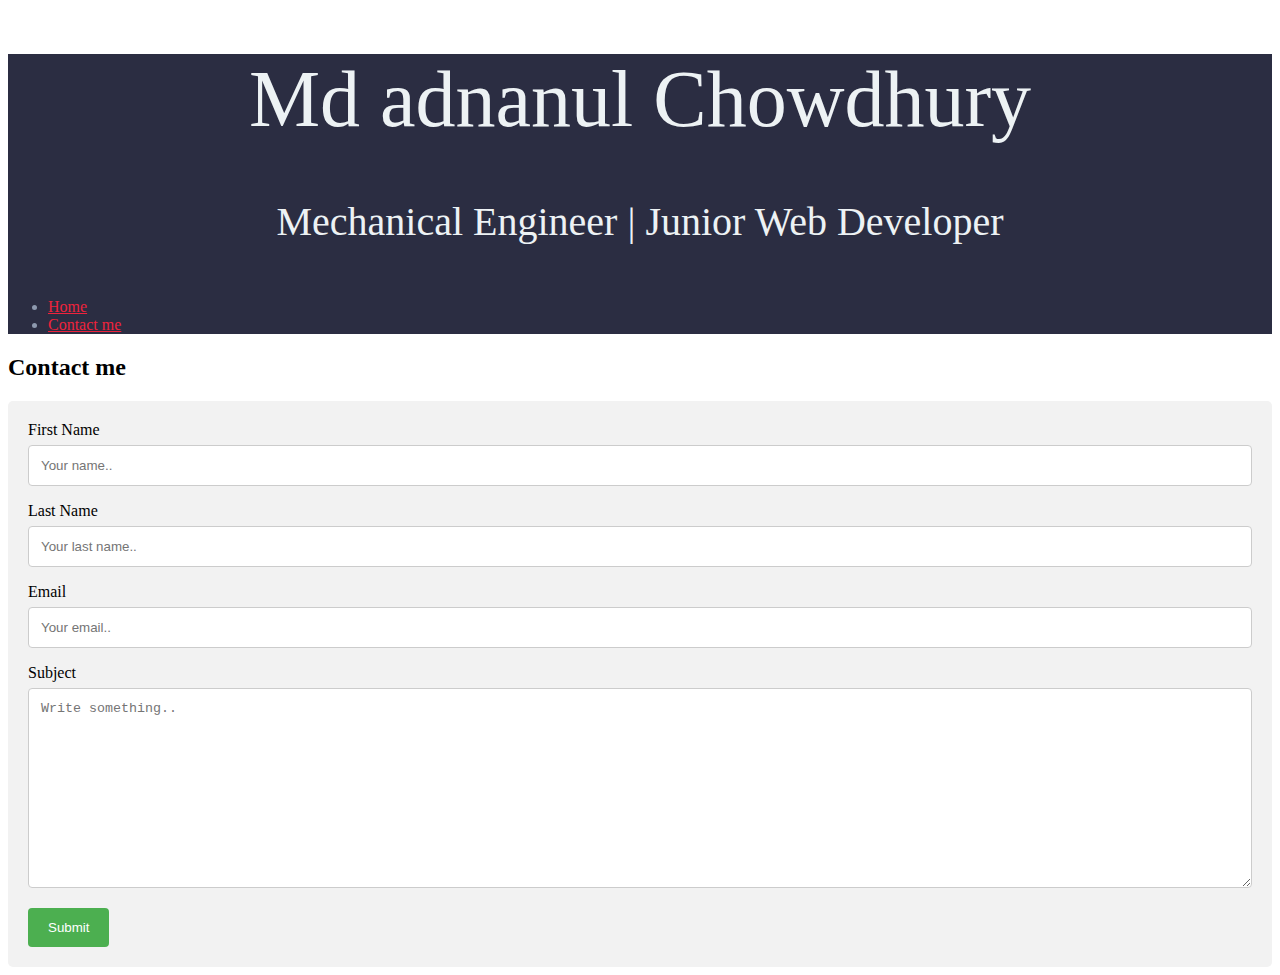
==== contact.html @ 3602b07b "second commit" ====
<!DOCTYPE html>
<html lang="en">
<head>
    <meta charset="UTF-8" />
    <title>Md adnanul Chowdhury | Personal Website</title>
    <link rel="stylesheet" href="css/style.css">
    <style>
        input[type=text],
        select,
        textarea {
            width: 100%;
            padding: 12px;
            border: 1px solid #ccc;
            border-radius: 4px;
            box-sizing: border-box;
            margin-top: 6px;
            margin-bottom: 16px;
            resize: vertical;
        }

        input[type=submit] {
            background-color: #4CAF50;
            color: white;
            padding: 12px 20px;
            border: none;
            border-radius: 4px;
            cursor: pointer;
        }

        input[type=submit]:hover {
            background-color: #45a049;
        }

        .container {
            border-radius: 5px;
            background-color: #f2f2f2;
            padding: 20px;
        }
    </style>
</head>

<body>
    <!--navigation-->
    <header>
        <h1 class="title">Md adnanul Chowdhury</h1>
        <h4>Mechanical Engineer | Junior Web Developer</h4>
        <nav>
            <ul>
                <li><a href="index.html">Home</a></li>
                <li><a href="contact.html">Contact me</a></li>


            </ul>
        </nav>
    </header>
    <div>
        <h2>Contact me</h2>

    </div>

    <div class="container">
        <form action="/action_page.php">

            <label for="fname">First Name</label>
            <input type="text" id="fname" name="firstname" placeholder="Your name..">

            <label for="lname">Last Name</label>
            <input type="text" id="lname" name="lastname" placeholder="Your last name..">
            <label for="email">Email</label>
            <input type="text" id="email" name="Email" placeholder="Your email..">

            <label for="subject">Subject</label>
            <textarea id="subject" name="subject" placeholder="Write something.." style="height:200px"></textarea>

            <input type="submit" value="Submit">

        </form>
    </div>
</body>
</html>
---- css/style.css ----
/* Color Pallette
#2B2D42 - dark blue
#8D99AE - light blue
#EDF2F4 - blue/white
#EF233C - red
*/

/* Global styles
---------------------*/
body {
    font-family: 'Satisfy', cursive;
}
h1, h4 {
    font-family: 'Caveat', cursive;
    font-weight: 400;
    text-align: center;
}
p{
    line-height: 20px;
}

h1 {
    font-size: 80px;
}
h4 {
    font-size: 40px;
}
a{
    color: #EF233C;
}
a:hover {
    text-decoration: none;
}


/* Header and Footer
--------------------------*/
header, footer {
    background: #2B2D42;
    color: #8D99AE;
}
header h1, header h4 {
    color: #EDF2F4;
}

/* About me
--------------------------*/
.about me {
    background: #EDF2F4;
}

/* Education
--------------------------*/
.education {
    background: #8D99AE;
}


/* Interest
--------------------------*/
.interest {
    background: #8D99AE;
}
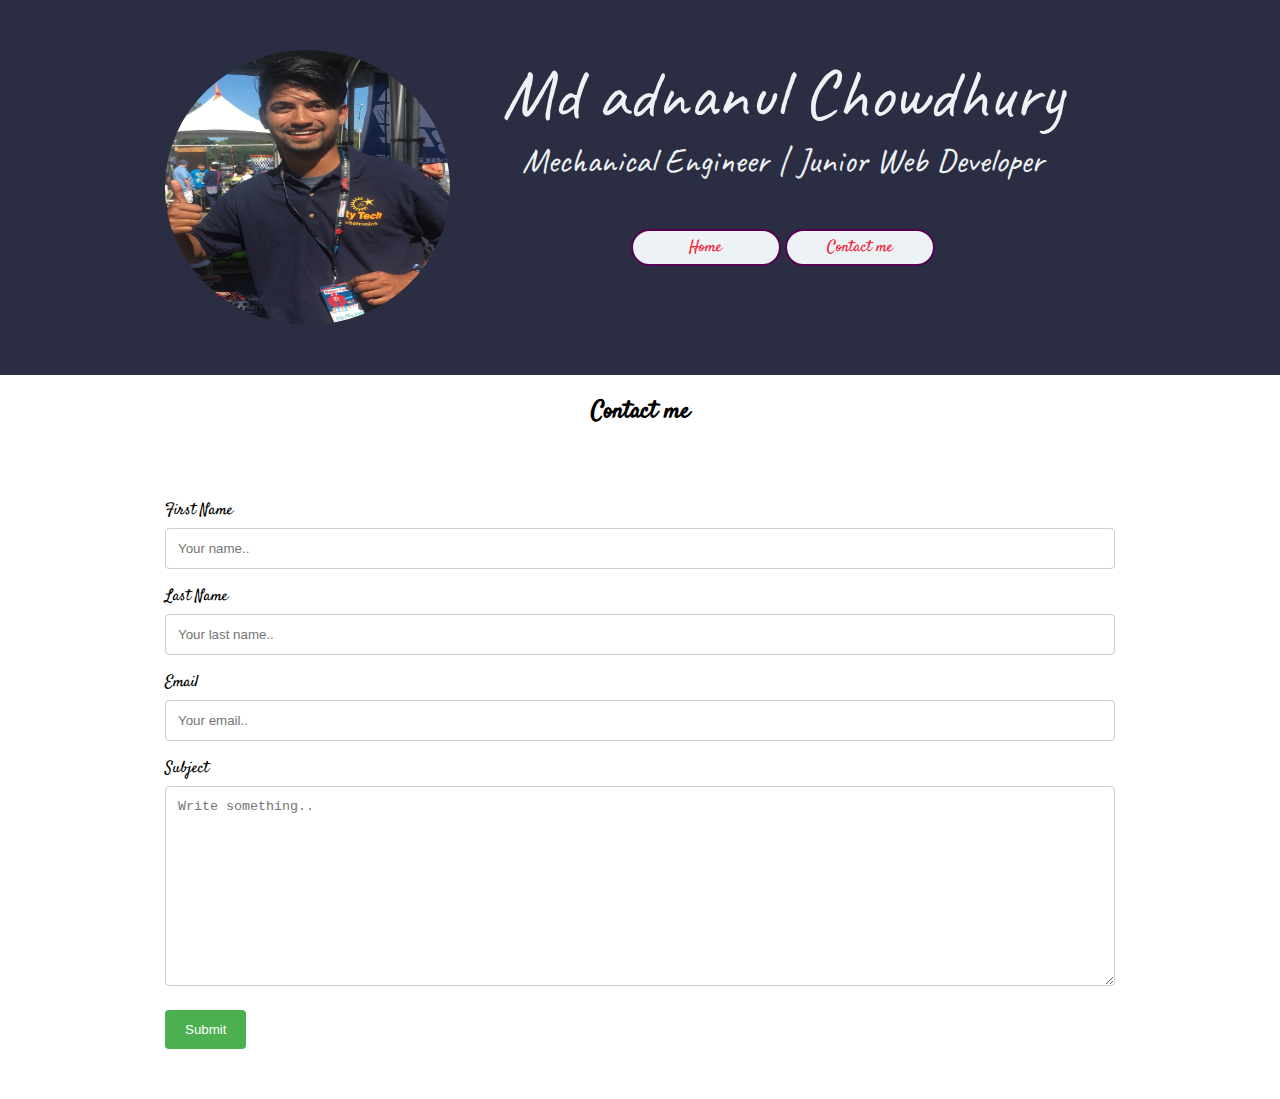
==== commit b92eaff8: "third commit" ====
--- a/contact.html
+++ b/contact.html
@@ -3,6 +3,7 @@
 <head>
     <meta charset="UTF-8" />
     <title>Md adnanul Chowdhury | Personal Website</title>
+    <link href="https://fonts.googleapis.com/css?family=Caveat|Dancing+Script|Pacifico|Satisfy" rel="stylesheet">
     <link rel="stylesheet" href="css/style.css">
     <style>
         input[type=text],
@@ -36,29 +37,38 @@
             background-color: #f2f2f2;
             padding: 20px;
         }
+
+
     </style>
 </head>
 
 <body>
     <!--navigation-->
     <header>
-        <h1 class="title">Md adnanul Chowdhury</h1>
-        <h4>Mechanical Engineer | Junior Web Developer</h4>
-        <nav>
-            <ul>
-                <li><a href="index.html">Home</a></li>
-                <li><a href="contact.html">Contact me</a></li>
+        <div class="content-wrap">
+
+            <img class="profile-img col-narrow" src="image/mdadnanul.JPG" height="275" width="300">
+            <div class="col-wide">
+            <h1>Md adnanul Chowdhury</h1>
+            <h4>Mechanical Engineer | Junior Web Developer</h4>
+            <nav>
+                <ul class="main-menu">
+                    <li><a href="index.html">Home</a></li>
+                    <li><a href="contact.html">Contact me</a></li>
 
 
-            </ul>
-        </nav>
+                </ul>
+            </nav>
+            </div>
+        </div>
     </header>
     <div>
-        <h2>Contact me</h2>
+        <h2 class="contact-me">Contact me</h2>
 
     </div>
 
-    <div class="container">
+    <section class="contact-form">
+    <div class="content-wrap">
         <form action="/action_page.php">
 
             <label for="fname">First Name</label>
@@ -76,5 +86,6 @@
 
         </form>
     </div>
+    </section>
 </body>
 </html>--- a/css/style.css
+++ b/css/style.css
@@ -9,21 +9,23 @@
 ---------------------*/
 body {
     font-family: 'Satisfy', cursive;
+    margin: 0;
 }
 h1, h4 {
     font-family: 'Caveat', cursive;
     font-weight: 400;
-    text-align: center;
+    
 }
 p{
     line-height: 20px;
 }
 
 h1 {
-    font-size: 80px;
+    font-size: 70px;
 }
 h4 {
-    font-size: 40px;
+    font-size: 35px;
+    margin-top: 0;
 }
 a{
     color: #EF233C;
@@ -31,6 +33,21 @@
 a:hover {
     text-decoration: none;
 }
+.content-wrap{
+    max-width: 950px;
+    margin: 0 auto;
+    padding: 50px;
+    overflow: auto;
+}
+.col-narrow {
+    width: 30%;
+    float: left;
+}
+.col-wide {
+    width: 70%;
+    float: left;
+}
+
 
 
 /* Header and Footer
@@ -39,8 +56,30 @@
     background: #2B2D42;
     color: #8D99AE;
 }
+/*header*/
+.profile-img {
+   
+    border-radius: 50%;
+
+}
+header h1, header h4{
+    text-align: center;
+}
+
 header h1, header h4 {
     color: #EDF2F4;
+    margin: 0;
+}
+/*footer*/
+footer {
+    text-align: center;
+}
+
+}
+.contact-info a {
+/*    background: white;*/
+    padding: 10px;
+    display: inline-block;
 }
 
 /* About me
@@ -60,4 +99,62 @@
 --------------------------*/
 .interest {
     background: #8D99AE;
+}
+
+/*Contact me
+--------------------------*/
+.contact-me{
+    text-align: center;
+}
+
+/*main menu
+--------------------------*/
+.main-menu {
+    text-align: center;
+}
+
+/*navigation
+--------------------------*/
+nav {
+	position: static
+	right: 10px;
+	top: 10px;
+}
+
+nav ul {
+	list-style: none;
+	padding: 30px;
+}
+
+nav>ul>li {
+	display: inline-block;
+	vertical-align: top;
+	width: 150px;
+    
+}
+
+nav a {
+	padding: 5px 20px;
+	text-decoration: none;
+	background: #EDF2F4;
+	border: 2px solid #505;
+	display: block;
+	border-radius: 20px;
+	text-align: center;
+}
+
+nav ul li:hover ul li a {
+	display: block;
+	background: #2B2D42;
+	border-radius: 20px;
+	border: 1px solid #c0c;
+	padding: 10px;
+	margin: 10px 0px;
+	font-size: 14px;
+}
+
+nav li:hover a,
+nav ul li ul li:hover a {
+	background: #08a;
+	border-color: #fff;
 }